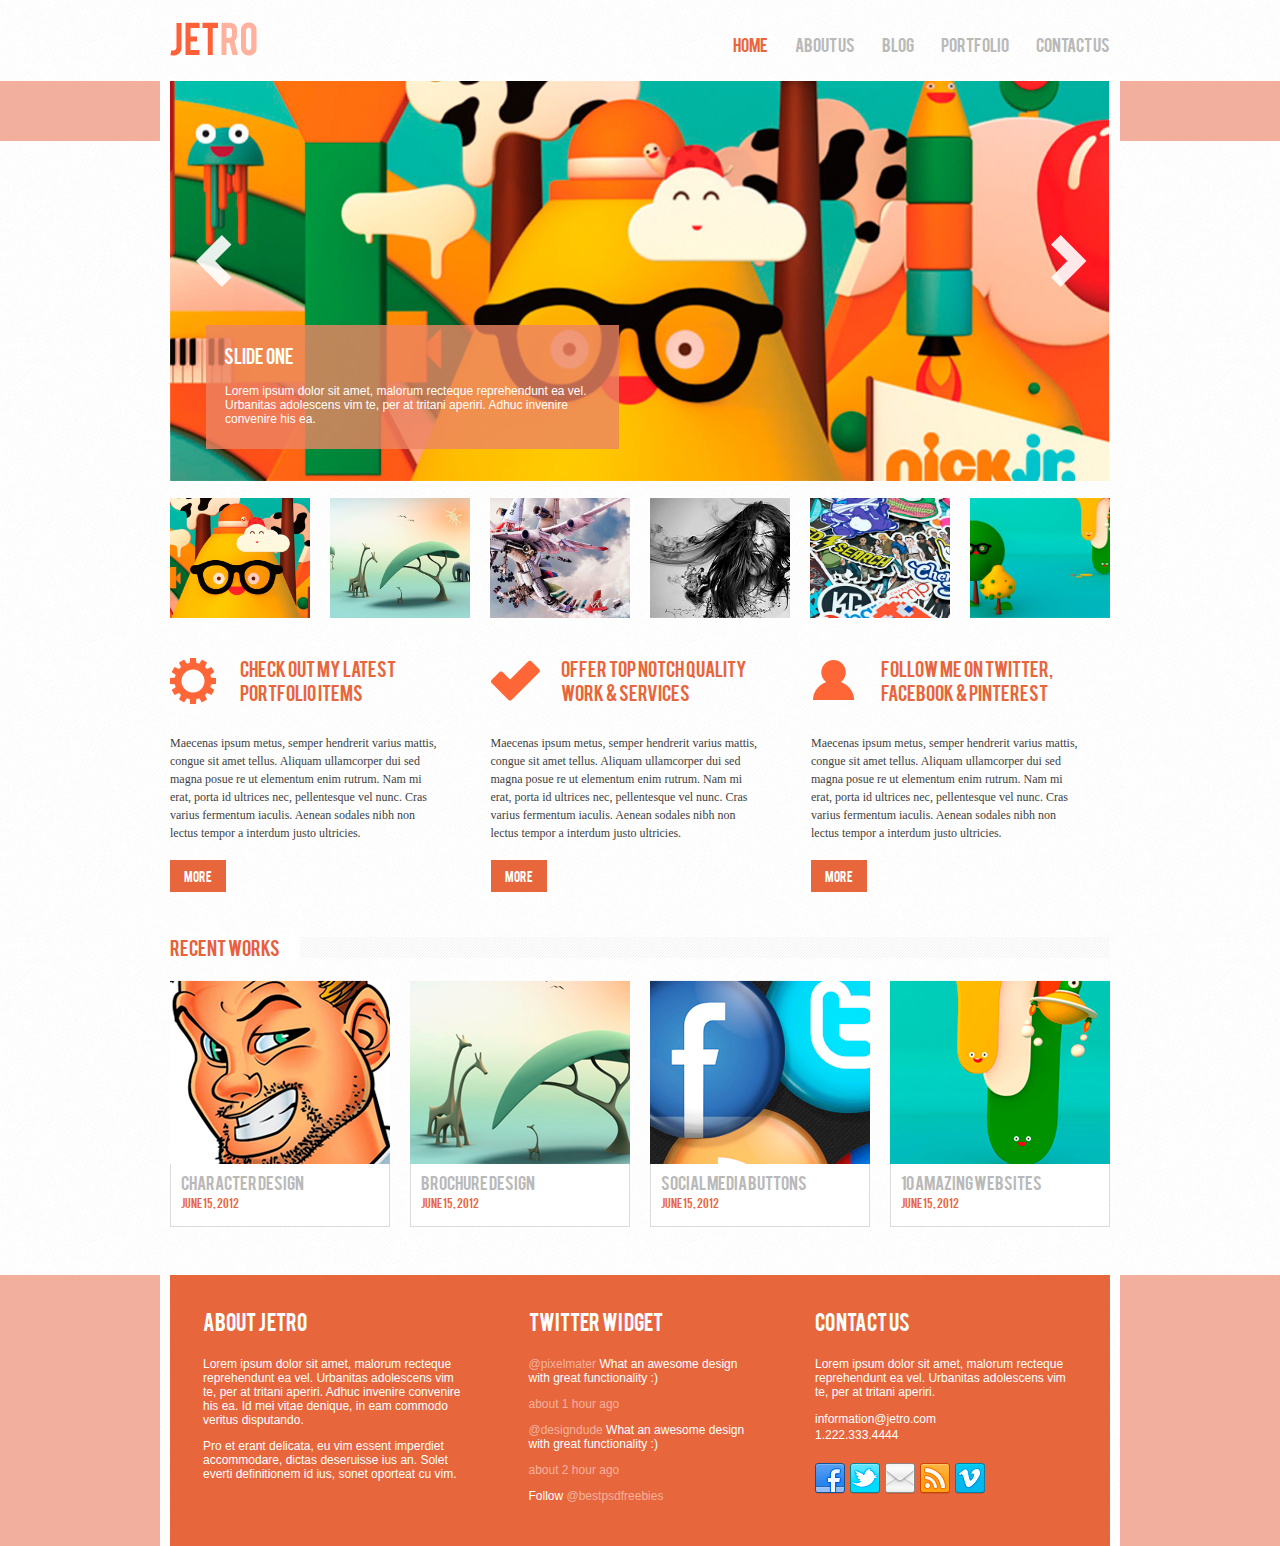
==== index.html @ a6ae61a0 "upload Jetro" ====
<!DOCTYPE html>
<html lang="en">

<head>
  <meta charset="UTF-8">
  <meta name="viewport" content="width=device-width, initial-scale=1.0">
  <title>Jetro</title>
  <link rel="stylesheet" href="css/normalize.css">
  <link rel="stylesheet" href="css/slick.css">
  <link rel="stylesheet" href="css/slick-theme.css">
  <link rel="stylesheet" href="css/fonts.css">
  <link rel="stylesheet" href="css/style.css">
  <link rel="stylesheet" href="css/media.css">
</head>

<body>

  <header class="header">
    <div class="container">
      <div class="header__inner">
        <a class="header__logo" href="#">
          <img class="header__image" src="./images/jetro.png" alt="Jetro">
        </a>
        <nav class="nav">
          <div class="nav__burger">
            <div class="nav__burger-row"></div>
            <div class="nav__burger-row"></div>
            <div class="nav__burger-row"></div>
          </div>
          <ul class="nav__list">
            <li class="nav__item">
              <a class="nav__link nav__link--active" href="#">Home</a>
            </li>
            <li class="nav__item">
              <a class="nav__link" href="#">About us</a>
            </li>
            <li class="nav__item">
              <a class="nav__link" href="#">Blog</a>
            </li>
            <li class="nav__item">
              <a class="nav__link" href="#">Portfolio</a>
            </li>
            <li class="nav__item">
              <a class="nav__link" href="#">Contact us</a>
            </li>
          </ul>
        </nav>
      </div>
    </div>
  </header>

  <section class="slider">
    <div class="container">
      <div class="slider__inner">
        <div class="slider-top">

          <div class="slider-top__item" style="background-image: url(images/_slider/slider-bg-1.jpg);">
            <div class="slider-top__text">
              <div class="slider-top__title">Slide one</div>
              <div class="slider-top__description">Lorem ipsum dolor sit amet, malorum recteque reprehendunt ea vel.
                Urbanitas adolescens vim te, per at tritani aperiri. Adhuc invenire convenire his ea.
              </div>
            </div>
          </div>
          <div class="slider-top__item" style="background-image: url(images/_slider/slider-bg-2.jpg);">
            <div class="slider-top__text">
              <div class="slider-top__title">Slide two</div>
              <div class="slider-top__description">Lorem ipsum dolor sit amet, malorum recteque reprehendunt ea vel.
                Urbanitas adolescens vim te, per at tritani aperiri. Adhuc invenire convenire his ea.
              </div>
            </div>
          </div>
          <div class="slider-top__item" style="background-image: url(images/_slider/slider-bg-3.jpg);">
            <div class="slider-top__text">
              <div class="slider-top__title">Slide three</div>
              <div class="slider-top__description">Lorem ipsum dolor sit amet, malorum recteque reprehendunt ea vel.
                Urbanitas adolescens vim te, per at tritani aperiri. Adhuc invenire convenire his ea.
              </div>
            </div>
          </div>
          <div class="slider-top__item" style="background-image: url(images/_slider/slider-bg-4.jpg);">
            <div class="slider-top__text">
              <div class="slider-top__title">Slide four</div>
              <div class="slider-top__description">Lorem ipsum dolor sit amet, malorum recteque reprehendunt ea vel.
                Urbanitas adolescens vim te, per at tritani aperiri. Adhuc invenire convenire his ea.
              </div>
            </div>
          </div>
          <div class="slider-top__item" style="background-image: url(images/_slider/slider-bg-5.jpg);">
            <div class="slider-top__text">
              <div class="slider-top__title">Slide five</div>
              <div class="slider-top__description">Lorem ipsum dolor sit amet, malorum recteque reprehendunt ea vel.
                Urbanitas adolescens vim te, per at tritani aperiri. Adhuc invenire convenire his ea.
              </div>
            </div>
          </div>
          <div class="slider-top__item" style="background-image: url(images/_slider/slider-bg-6.jpg);">
            <div class="slider-top__text">
              <div class="slider-top__title">Slide six</div>
              <div class="slider-top__description">Lorem ipsum dolor sit amet, malorum recteque reprehendunt ea vel.
                Urbanitas adolescens vim te, per at tritani aperiri. Adhuc invenire convenire his ea.
              </div>
            </div>
          </div>

        </div>
      </div>

      <div class="slider-bottom">

        <div class="slider-bottom__item">
          <div class="slider-bottom__img" style="background-image: url(images/_slider/slider-bg-1.jpg);"></div>
        </div>
        <div class="slider-bottom__item">
          <div class="slider-bottom__img" style="background-image: url(images/_slider/slider-bg-2.jpg);"></div>
        </div>
        <div class="slider-bottom__item">
          <div class="slider-bottom__img" style="background-image: url(images/_slider/slider-bg-3.jpg);"></div>
        </div>
        <div class="slider-bottom__item">
          <div class="slider-bottom__img" style="background-image: url(images/_slider/slider-bg-4.jpg);"></div>
        </div>
        <div class="slider-bottom__item">
          <div class="slider-bottom__img" style="background-image: url(images/_slider/slider-bg-5.jpg);"></div>
        </div>
        <div class="slider-bottom__item">
          <div class="slider-bottom__img" style="background-image: url(images/_slider/slider-bg-6.jpg);"></div>
        </div>

      </div>
    </div>
  </section>

  <section class="blogs">
    <div class="container">
      <div class="blogs__inner">

        <div class="blog">
          <div class="blog__title blog__title--logo-icon1">
            Check out my latest portfolio items
          </div>
          <p class="blog__text">
            Maecenas ipsum metus, semper hendrerit varius mattis, congue sit amet tellus. Aliquam ullamcorper dui sed
            magna posue re ut elementum enim rutrum. Nam mi erat, porta id ultrices nec, pellentesque vel nunc. Cras
            varius fermentum iaculis. Aenean sodales nibh non lectus tempor a interdum justo ultricies.
          </p>
          <a class="blog__btn" href="#">more</a>
        </div>

        <div class="blog">
          <div class="blog__title blog__title--logo-icon2">
            Offer Top Notch Quality Work & Services
          </div>
          <p class="blog__text">
            Maecenas ipsum metus, semper hendrerit varius mattis, congue sit amet tellus. Aliquam ullamcorper dui sed
            magna posue re ut elementum enim rutrum. Nam mi erat, porta id ultrices nec, pellentesque vel nunc. Cras
            varius fermentum iaculis. Aenean sodales nibh non lectus tempor a interdum justo ultricies.
          </p>
          <a class="blog__btn" href="#">more</a>
        </div>

        <div class="blog">
          <div class="blog__title blog__title--logo-icon3">
            Follow Me on Twitter, Facebook & Pinterest
          </div>
          <p class="blog__text">
            Maecenas ipsum metus, semper hendrerit varius mattis, congue sit amet tellus. Aliquam ullamcorper dui sed
            magna posue re ut elementum enim rutrum. Nam mi erat, porta id ultrices nec, pellentesque vel nunc. Cras
            varius fermentum iaculis. Aenean sodales nibh non lectus tempor a interdum justo ultricies.
          </p>
          <a class="blog__btn" href="#">more</a>
        </div>
      </div>
    </div>
  </section>

  <section class="works">
    <div class="container">
      <div class="works__title">
        <span class="works__span">Recent Works</span>
      </div>

      <div class="works__wrapper">

        <article class="work">
          <a href="#" class="work__link">
            <img class="work__img" src="./images/_works/img-1.png" alt="">
          </a>
          <div class="work__box">
            <a href="" class="work__name">
              Character Design
            </a>
            <time class="work__time" datetime="2012-06-15">June 15, 2012</time>
          </div>
        </article>

        <article class="work">
          <a href="#" class="work__link">
            <img class="work__img" src="./images/_works/img-2.png" alt="">
          </a>
          <div class="work__box">
            <a href="" class="work__name">
              Brochure Design
            </a>
            <time class="work__time" datetime="2012-06-15">June 15, 2012</time>
          </div>
        </article>

        <article class="work">
          <a href="#" class="work__link">
            <img class="work__img" src="./images/_works/img-3.png" alt="">
          </a>
          <div class="work__box">
            <a href="" class="work__name">
              Social Media Buttons
            </a>
            <time class="work__time" datetime="2012-06-15">June 15, 2012</time>
          </div>
        </article>

        <article class="work">
          <a href="#" class="work__link">
            <img class="work__img" src="./images/_works/img-4.png" alt="">
          </a>
          <div class="work__box">
            <a href="" class="work__name">
              10 Amazing Websites
            </a>
            <time class="work__time" datetime="2012-06-15">June 15, 2012</time>
          </div>
        </article>

      </div>
    </div>
  </section>

  <footer class="footer">
    <div class="container">
      <div class="footer__inner">

        <div class="footer__box footer__box--about">
          <div class="footer__title">
            About Jetro
          </div>
          <p class="footer__text">
            Lorem ipsum dolor sit amet, malorum recteque reprehendunt ea vel. Urbanitas adolescens vim te, per at
            tritani aperiri. Adhuc invenire convenire his ea. Id mei vitae denique, in eam commodo veritus disputando.
          </p>
          <p class="footer__text">
            Pro et erant delicata, eu vim essent imperdiet accommodare, dictas deseruisse ius an. Solet everti
            definitionem id ius, sonet oporteat cu vim.
          </p>
        </div>

        <div class="footer__box footer__box--twitter">
          <div class="footer__title">
            Twitter Widget
          </div>
          <p class="footer__text">
            <a class="footer__link" href="#">
              @pixelmater
            </a>
            What an awesome design with great functionality :)
          </p>
          <p class="footer__text">
            <span class="footer__span">about 1 hour ago</span>
          </p>
          <p class="footer__text">
            <a class="footer__link" href="#">
              @designdude
            </a>
            What an awesome design with great functionality :)</p>
          <p class="footer__text">
            <span class="footer__span">about 2 hour ago</span>
          </p>
          <p class="footer__text">
            Follow
            <a class="footer__link" href="#">
              @bestpsdfreebies
            </a>
          </p>
        </div>

        <div class="footer__box footer__box--contact">
          <div class="footer__title">
            Contact Us
          </div>
          <p class="footer__text">
            Lorem ipsum dolor sit amet, malorum recteque reprehendunt ea vel. Urbanitas adolescens vim te, per at
            tritani aperiri.
          </p>
          <address class="footer__address">
            <a class="footer__contact" href="mailto:information@jetro.com">information@jetro.com</a>
            <a class="footer__contact" href="tel:12223334444">1.222.333.4444</a>
          </address>

          <ul class="footer__social-list">
            <li class="footer__social-item">
              <a href="#" class="footer__link">
                <img src="./images/_footer/facebook.png" alt="" class="footer__img"></a>
            </li>
            <li class="footer__social-item">
              <a href="#" class="footer__link">
                <img src="./images/_footer/twitter.png" alt="" class="footer__img"></a>
            </li>
            <li class="footer__social-item">
              <a href="#" class="footer__link">
                <img src="./images/_footer/email.png" alt="" class="footer__img"></a>
            </li>
            <li class="footer__social-item">
              <a href="#" class="footer__link">
                <img src="./images/_footer/rss.png" alt="" class="footer__img"></a>
            </li>
            <li class="footer__social-item">
              <a href="#" class="footer__link">
                <img src="./images/_footer/vimeo.png" alt="" class="footer__img"></a>
            </li>
          </ul>
        </div>

      </div>
    </div>

  </footer>

  <script src="https://ajax.googleapis.com/ajax/libs/jquery/3.5.1/jquery.min.js"></script>
  <script src="js/slick.min.js"></script>
  <script src="js/main.js"></script>

</body>

</html>
---- css/fonts.css ----
@font-face {
  font-family: 'Bebas';
  src: url('../fonts/Bebas.woff2') format('woff2'),
    url('../fonts/Bebas.woff') format('woff'),
    url('../fonts/Bebas.ttf') format('truetype');
  font-weight: normal;
  font-style: normal;
  font-display: swap;
}

@font-face {
  font-family: 'HelveticaNeue';
  src: url('../fonts/HelveticaNeue.woff2') format('woff2'),
    url('../fonts/HelveticaNeue.woff') format('woff'),
    url('../fonts/HelveticaNeue.ttf') format('truetype');
  font-weight: normal;
  font-style: normal;
  font-display: swap;
}
---- css/style.css ----
html {
  box-sizing: border-box;
}

*,
*::before,
*::after {
  box-sizing: inherit;
}

body {
  font-family: 'Bebas', sans-serif;
  background: url(../images/background.png);
}

a {
  text-decoration: none;
}

/*  Header */

.nav__burger {
  width: 30px;
  display: none;
}

.nav__burger-row {
  width: 100%;
  background-color: #b9b9b9;
  height: 4px;
  margin-bottom: 4px;
}

.nav__list {
  list-style: none;
  margin: 0;
  padding: 0;
}

.nav__item {
  display: inline-block;
}

.nav__link {
  color: #000000;
  display: inline-block;
  text-decoration: none;
}

.header__inner {
  display: flex;
  justify-content: space-between;
  align-items: flex-start;
}

.container {
  max-width: 960px;
  margin: 0 auto;
  padding: 0px 10px;
}

.header__logo {
  height: 78px;
}

.header__image {
  padding-top: 22px;
}

.nav__item+.nav__item {
  margin-left: 26px;
}

.nav__link {
  font-family: 'Bebas', sans-serif;
  font-size: 16px;
  text-transform: uppercase;
  padding-top: 35px;
  padding-bottom: 28px;
  color: #b9b9b9;
  transition: all 0.5s;
}

.nav__link--active,
.nav__link:hover {
  color: #e8663c;
}


/* End Header */

/* Slider */

.slider {
  overflow: hidden;
}

.slider__inner {
  position: relative;
}

.footer__inner:before,
.footer__inner:after,
.slider__inner:before,
.slider__inner:after {
  content: '';
  position: absolute;
  height: 100%;
  width: 100vw;
  background-color: #f3af9d;
  top: 0;
}

.slider__inner:before,
.slider__inner:after {
  height: 60px;
}

.slider__inner:before,
.footer__inner:before {
  left: 10px;
  margin-left: 100%;
}

.slider__inner:after,
.footer__inner:after {
  right: 10px;
  margin-right: 100%;
}

.slider-top {
  position: relative;
  margin-bottom: 17px;
}

.slick-arrow {
  position: absolute;
  top: 180px;
  width: 36px;
  height: 52px;
  z-index: 10;
}

.slick-arrow:before {
  display: none;
}

.slick-prev {
  left: 26px;
}

.slick-next {
  right: 23px;
}

.slider-top__item {
  position: relative;
  min-height: 400px;
  background-size: cover;
  background-position: center;
  background-repeat: no-repeat;

}

.slider-top__text {
  position: absolute;
  bottom: 32px;
  left: 36px;
  background: #000000;
  max-width: 413px;
  min-height: 124px;
  background-color: rgba(236, 132, 99, 0.8);
  text-align: left;
  z-index: 8;
}

.slider-top__title {
  padding: 20px 0px 10px 18px;
  font-size: 18px;
  text-transform: uppercase;
  color: #ffffff;
}

.slider-top__description {
  padding-top: 9px;
  padding-left: 19px;
  padding-bottom: 19px;
  font-family: 'Helvetica Neue', sans-serif;
  font-size: 12px;
  text-transform: none;
  color: #ffffff;
}

.slider-bottom .slick-track {
  transform: translate3d(0px, 0px, 0px) !important;
}

.slider-bottom .slick-slide {
  max-width: 140px;
}

.slider-bottom__item {
  margin-right: 20px;
}

.slider-bottom__img {
  width: 140px;
  height: 120px;
  background-size: cover;
  background-position: center;
  background-repeat: no-repeat;
}

/* End Slider */

/* Items Blog */

.blogs {
  padding: 35px 0px 45px;
  line-height: 24px;
}

.blogs__inner {
  display: flex;
  justify-content: space-between;
}

.blog {
  max-width: 299px;
}

.blog__title {
  position: relative;
  padding: 3px 0 0 70px;
  margin-bottom: 30px;
  font-size: 18px;
  color: #e8663c;
  text-transform: uppercase;
}

.blog__title--logo-icon1:before {
  content: '';
  position: absolute;
  top: 5px;
  left: 0;
  width: 100%;
  height: 100%;
  background-repeat: no-repeat;
  background-image: url(../images/_blog/icon-1.png);
}

.blog__title--logo-icon2:before {

  content: '';
  position: absolute;
  top: 7px;
  left: 0;
  width: 100%;
  height: 100%;
  background-repeat: no-repeat;
  background-image: url(../images/_blog/icon-2.png);
}

.blog__title--logo-icon3:before {
  content: '';
  position: absolute;
  top: 7px;
  left: 2px;
  width: 100%;
  height: 100%;
  background-repeat: no-repeat;
  background-image: url(../images/_blog/icon-3.png);
}


.blog__text {
  margin-bottom: 18px;
  font-size: 12px;
  font-family: "Helvetica Neue";
  color: #414141;
  line-height: 18px;
  max-width: 275px;
}

.blog__btn {
  display: inline-block;
  padding: 4px 14px;
  text-decoration: none;
  background-color: #e8663c;
  text-transform: uppercase;
  font-size: 12px;
  color: #ffffff;
  transition: all 0.3s;
}

.blog__btn:hover {
  box-shadow: 3px 3px 9px 0px #e8663c8a;
  color: #000000;
}

/* End Itens Blog */

/* Works */

.works__wrapper {
  display: flex;
  justify-content: space-between;
}

.works__title {
  font-size: 18px;
  color: #e8603c;
  text-transform: uppercase;
  margin-bottom: 22px;
  background-image: url(../images/_works/line.jpg);
}

.works__span {
  background-color: #ffffff;
  padding-right: 20px;
}

.work__link {
  display: block;
}

.work__img {
  display: block;
  transition: all 0.3s;
}

.work__link:hover {
  background-color: rgba(255, 255, 255, 0.438);
}

.work__box {
  background-color: #ffffff;
  border: 1px solid #dbdbdb;
  border-top: none;
  padding: 9px 0px 14px 10px;
  margin-bottom: 48px;
  text-transform: uppercase;
  line-height: 18px;
}

.work__name {
  font-size: 16px;
  color: #b9b9b9;
  text-decoration: none;
  transition: all 0.2s;
}

.work__name:hover {
  color: #525252;

}

.work__time {
  display: block;
  font-size: 11px;
  padding-top: 3px;
  color: #e8663c;
}

/* End Works */

/* Footer */


.footer {
  font-size: 12px;
  font-family: "Helvetica Neue", sans-serif;
  color: #ffffff;
  overflow: hidden;
}

.footer__inner {
  position: relative;
  display: flex;
  justify-content: space-between;
  background-color: #e8663c;
  padding: 35px 30px 31px 33px;

}

.footer__box--about {
  max-width: 265px;
}

.footer__title {
  color: #ffffff;
  text-transform: uppercase;
  font-family: "Bebas", sans-serif;
  font-size: 20px;
  padding-bottom: 24px;
}

.footer__text {
  margin-top: 0;
  line-height: 14px;
}

.footer__box--twitter {
  display: flex;
  flex-direction: column;
  max-width: 226px;
}

.footer__box--contact {
  max-width: 265px;
}

.footer__link,
.footer__span {
  color: #f3b29d;
  transition: all 0.3s;
}

.footer__link:hover {
  color: #ffffff;
}

.footer__address {
  font-style: normal;
}

.footer__contact {
  display: block;
  padding-top: 2px;
  color: #ffffff;
  transition: all 0.3s;
}

.footer__contact:hover {
  color: #000000;
}

.footer__social {
  padding-top: 19px;
  transition: all 0.3s;
}

.footer__social-list {
  display: flex;
  list-style-type: none;
  padding: 0;
  margin-top: 20px;
}

.footer__social-item+.footer__social-item {
  padding-left: 5px;
}


/*  End Footer */
---- css/media.css ----
@media (max-width: 991px) {
  .nav__burger {
    display: block;
    margin-top: 35px;
  }

  .nav__list {
    display: none;
    position: absolute;
    z-index: 3;
    top: 77px;
    left: 0;
    right: 0;
    width: 100%;
    background: url(../images/background.png);
    border-bottom: 5px solid #f0924f;
  }

  .nav__item {
    display: block;
    text-align: center;
    margin-left: 0;
    border-top: 1px solid #f2a66f;
  }

  .nav__item+.nav__item {
    margin-left: 0;
  }

  .nav__link {
    padding-top: 20px;
    padding-bottom: 20px;
  }

  .slider-bottom {
    display: none;
  }

  .slick-dots li button:before {
    font-size: 30px;
    color: #b9b9b9;
  }

  .slick-dots li.slick-active button:before {
    opacity: 0.8;
    color: #e8663c;
  }



  .blog {
    margin-right: 20px;
  }

  .works__wrapper {
    justify-content: space-around;
    flex-wrap: wrap;
  }



  .work {
    width: 45%;
  }


  .work__img {

    width: 100%;

  }

  .footer__box {
    padding-right: 20px;
  }


}



/* Стили для маленьких экранов (дисплей максимум 767 пикселей) */
@media (max-width: 767px) {}

/* Стили для очень маленьких экранов (дисплей максимум 575 пикселей) */
@media (max-width: 575px) {
  .slider-top__text {
    bottom: 0;
    left: 0px;
    max-width: 100%;
    padding-right: 19px;
  }

  .blogs__inner {
    justify-content: center;
    flex-wrap: wrap;
  }

  .blogs {
    padding-top: 0;

  }

  .blog {
    max-width: 100%;
    margin: 0;
  }

  .blog__title {
    padding: 24px 0 0 70px;
    margin: 0;

  }

  .blog__text {
    max-width: 100%;
  }

  .blog__btn {
    margin-bottom: 20px;
  }

  .footer__inner {
    flex-direction: column;
  }

  .footer__box {
    padding-right: 0;
    padding-bottom: 10px;
  }


  .footer__box--about,
  .footer__box--twitter,
  .footer__box--contact {
    max-width: 100%;
  }

}

@media (max-width: 435px) {
  .blog__title--logo-icon3:before {
    top: 30px;

  }
}


@media (max-width: 410px) {
  .blog__title--logo-icon2:before {
    top: 30px;

  }
}

@media (max-width: 375px) {
  .blog__title--logo-icon1:before {
    top: 24px;

  }
}
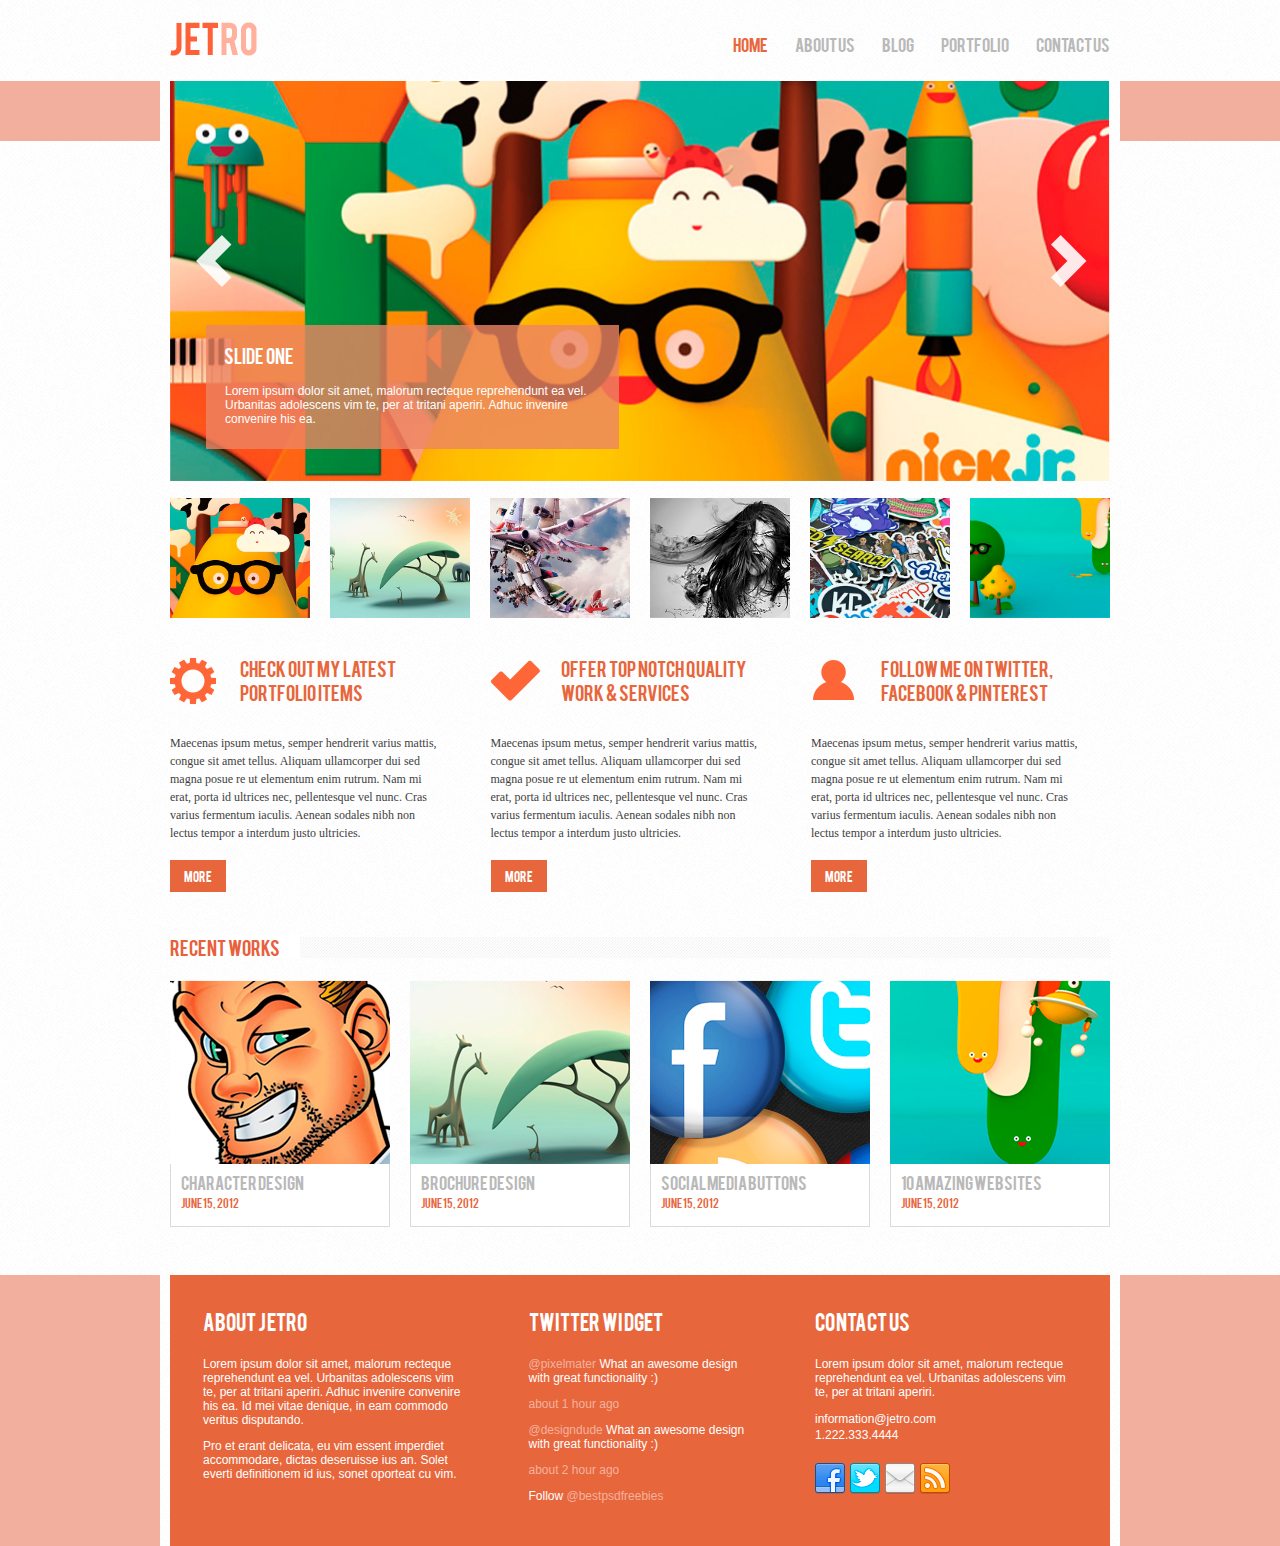
==== commit 0cafc7d7: "fixed adress to img" ====
--- a/index.html
+++ b/index.html
@@ -54,7 +54,7 @@
       <div class="slider__inner">
         <div class="slider-top">
 
-          <div class="slider-top__item" style="background-image: url(images/_slider/slider-bg-1.jpg);">
+          <div class="slider-top__item" style="background-image: url(images/slider/slider-bg-1.jpg);">
             <div class="slider-top__text">
               <div class="slider-top__title">Slide one</div>
               <div class="slider-top__description">Lorem ipsum dolor sit amet, malorum recteque reprehendunt ea vel.
@@ -62,7 +62,7 @@
               </div>
             </div>
           </div>
-          <div class="slider-top__item" style="background-image: url(images/_slider/slider-bg-2.jpg);">
+          <div class="slider-top__item" style="background-image: url(images/slider/slider-bg-2.jpg);">
             <div class="slider-top__text">
               <div class="slider-top__title">Slide two</div>
               <div class="slider-top__description">Lorem ipsum dolor sit amet, malorum recteque reprehendunt ea vel.
@@ -70,7 +70,7 @@
               </div>
             </div>
           </div>
-          <div class="slider-top__item" style="background-image: url(images/_slider/slider-bg-3.jpg);">
+          <div class="slider-top__item" style="background-image: url(images/slider/slider-bg-3.jpg);">
             <div class="slider-top__text">
               <div class="slider-top__title">Slide three</div>
               <div class="slider-top__description">Lorem ipsum dolor sit amet, malorum recteque reprehendunt ea vel.
@@ -78,7 +78,7 @@
               </div>
             </div>
           </div>
-          <div class="slider-top__item" style="background-image: url(images/_slider/slider-bg-4.jpg);">
+          <div class="slider-top__item" style="background-image: url(images/slider/slider-bg-4.jpg);">
             <div class="slider-top__text">
               <div class="slider-top__title">Slide four</div>
               <div class="slider-top__description">Lorem ipsum dolor sit amet, malorum recteque reprehendunt ea vel.
@@ -86,7 +86,7 @@
               </div>
             </div>
           </div>
-          <div class="slider-top__item" style="background-image: url(images/_slider/slider-bg-5.jpg);">
+          <div class="slider-top__item" style="background-image: url(images/slider/slider-bg-5.jpg);">
             <div class="slider-top__text">
               <div class="slider-top__title">Slide five</div>
               <div class="slider-top__description">Lorem ipsum dolor sit amet, malorum recteque reprehendunt ea vel.
@@ -94,7 +94,7 @@
               </div>
             </div>
           </div>
-          <div class="slider-top__item" style="background-image: url(images/_slider/slider-bg-6.jpg);">
+          <div class="slider-top__item" style="background-image: url(images/slider/slider-bg-6.jpg);">
             <div class="slider-top__text">
               <div class="slider-top__title">Slide six</div>
               <div class="slider-top__description">Lorem ipsum dolor sit amet, malorum recteque reprehendunt ea vel.
@@ -109,22 +109,22 @@
       <div class="slider-bottom">
 
         <div class="slider-bottom__item">
-          <div class="slider-bottom__img" style="background-image: url(images/_slider/slider-bg-1.jpg);"></div>
-        </div>
-        <div class="slider-bottom__item">
-          <div class="slider-bottom__img" style="background-image: url(images/_slider/slider-bg-2.jpg);"></div>
-        </div>
-        <div class="slider-bottom__item">
-          <div class="slider-bottom__img" style="background-image: url(images/_slider/slider-bg-3.jpg);"></div>
-        </div>
-        <div class="slider-bottom__item">
-          <div class="slider-bottom__img" style="background-image: url(images/_slider/slider-bg-4.jpg);"></div>
-        </div>
-        <div class="slider-bottom__item">
-          <div class="slider-bottom__img" style="background-image: url(images/_slider/slider-bg-5.jpg);"></div>
-        </div>
-        <div class="slider-bottom__item">
-          <div class="slider-bottom__img" style="background-image: url(images/_slider/slider-bg-6.jpg);"></div>
+          <div class="slider-bottom__img" style="background-image: url(images/slider/slider-bg-1.jpg);"></div>
+        </div>
+        <div class="slider-bottom__item">
+          <div class="slider-bottom__img" style="background-image: url(images/slider/slider-bg-2.jpg);"></div>
+        </div>
+        <div class="slider-bottom__item">
+          <div class="slider-bottom__img" style="background-image: url(images/slider/slider-bg-3.jpg);"></div>
+        </div>
+        <div class="slider-bottom__item">
+          <div class="slider-bottom__img" style="background-image: url(images/slider/slider-bg-4.jpg);"></div>
+        </div>
+        <div class="slider-bottom__item">
+          <div class="slider-bottom__img" style="background-image: url(images/slider/slider-bg-5.jpg);"></div>
+        </div>
+        <div class="slider-bottom__item">
+          <div class="slider-bottom__img" style="background-image: url(images/slider/slider-bg-6.jpg);"></div>
         </div>
 
       </div>
@@ -184,7 +184,7 @@
 
         <article class="work">
           <a href="#" class="work__link">
-            <img class="work__img" src="./images/_works/img-1.png" alt="">
+            <img class="work__img" src="images/works/img-1.png" alt="">
           </a>
           <div class="work__box">
             <a href="" class="work__name">
@@ -196,7 +196,7 @@
 
         <article class="work">
           <a href="#" class="work__link">
-            <img class="work__img" src="./images/_works/img-2.png" alt="">
+            <img class="work__img" src="images/works/img-2.png" alt="">
           </a>
           <div class="work__box">
             <a href="" class="work__name">
@@ -208,7 +208,7 @@
 
         <article class="work">
           <a href="#" class="work__link">
-            <img class="work__img" src="./images/_works/img-3.png" alt="">
+            <img class="work__img" src="images/works/img-3.png" alt="">
           </a>
           <div class="work__box">
             <a href="" class="work__name">
@@ -220,7 +220,7 @@
 
         <article class="work">
           <a href="#" class="work__link">
-            <img class="work__img" src="./images/_works/img-4.png" alt="">
+            <img class="work__img" src="images/works/img-4.png" alt="">
           </a>
           <div class="work__box">
             <a href="" class="work__name">
@@ -297,23 +297,23 @@
           <ul class="footer__social-list">
             <li class="footer__social-item">
               <a href="#" class="footer__link">
-                <img src="./images/_footer/facebook.png" alt="" class="footer__img"></a>
-            </li>
-            <li class="footer__social-item">
-              <a href="#" class="footer__link">
-                <img src="./images/_footer/twitter.png" alt="" class="footer__img"></a>
-            </li>
-            <li class="footer__social-item">
-              <a href="#" class="footer__link">
-                <img src="./images/_footer/email.png" alt="" class="footer__img"></a>
-            </li>
-            <li class="footer__social-item">
-              <a href="#" class="footer__link">
-                <img src="./images/_footer/rss.png" alt="" class="footer__img"></a>
-            </li>
-            <li class="footer__social-item">
-              <a href="#" class="footer__link">
-                <img src="./images/_footer/vimeo.png" alt="" class="footer__img"></a>
+                <img src="images/footer/facebook.png" alt="" class="footer__img"></a>
+            </li>
+            <li class="footer__social-item">
+              <a href="#" class="footer__link">
+                <img src="images/footer/twitter.png" alt="" class="footer__img"></a>
+            </li>
+            <li class="footer__social-item">
+              <a href="#" class="footer__link">
+                <img src="images/footer/email.png" alt="" class="footer__img"></a>
+            </li>
+            <li class="footer__social-item">
+              <a href="#" class="footer__link">
+                <img src="images/footer/rss.png" alt="" class="footer__img"></a>
+            </li>
+            <li class="footer__social-item">
+              <a href="#" class="footer__link">
+                <img src="/images/" alt="" class="footer__img"></a>
             </li>
           </ul>
         </div>
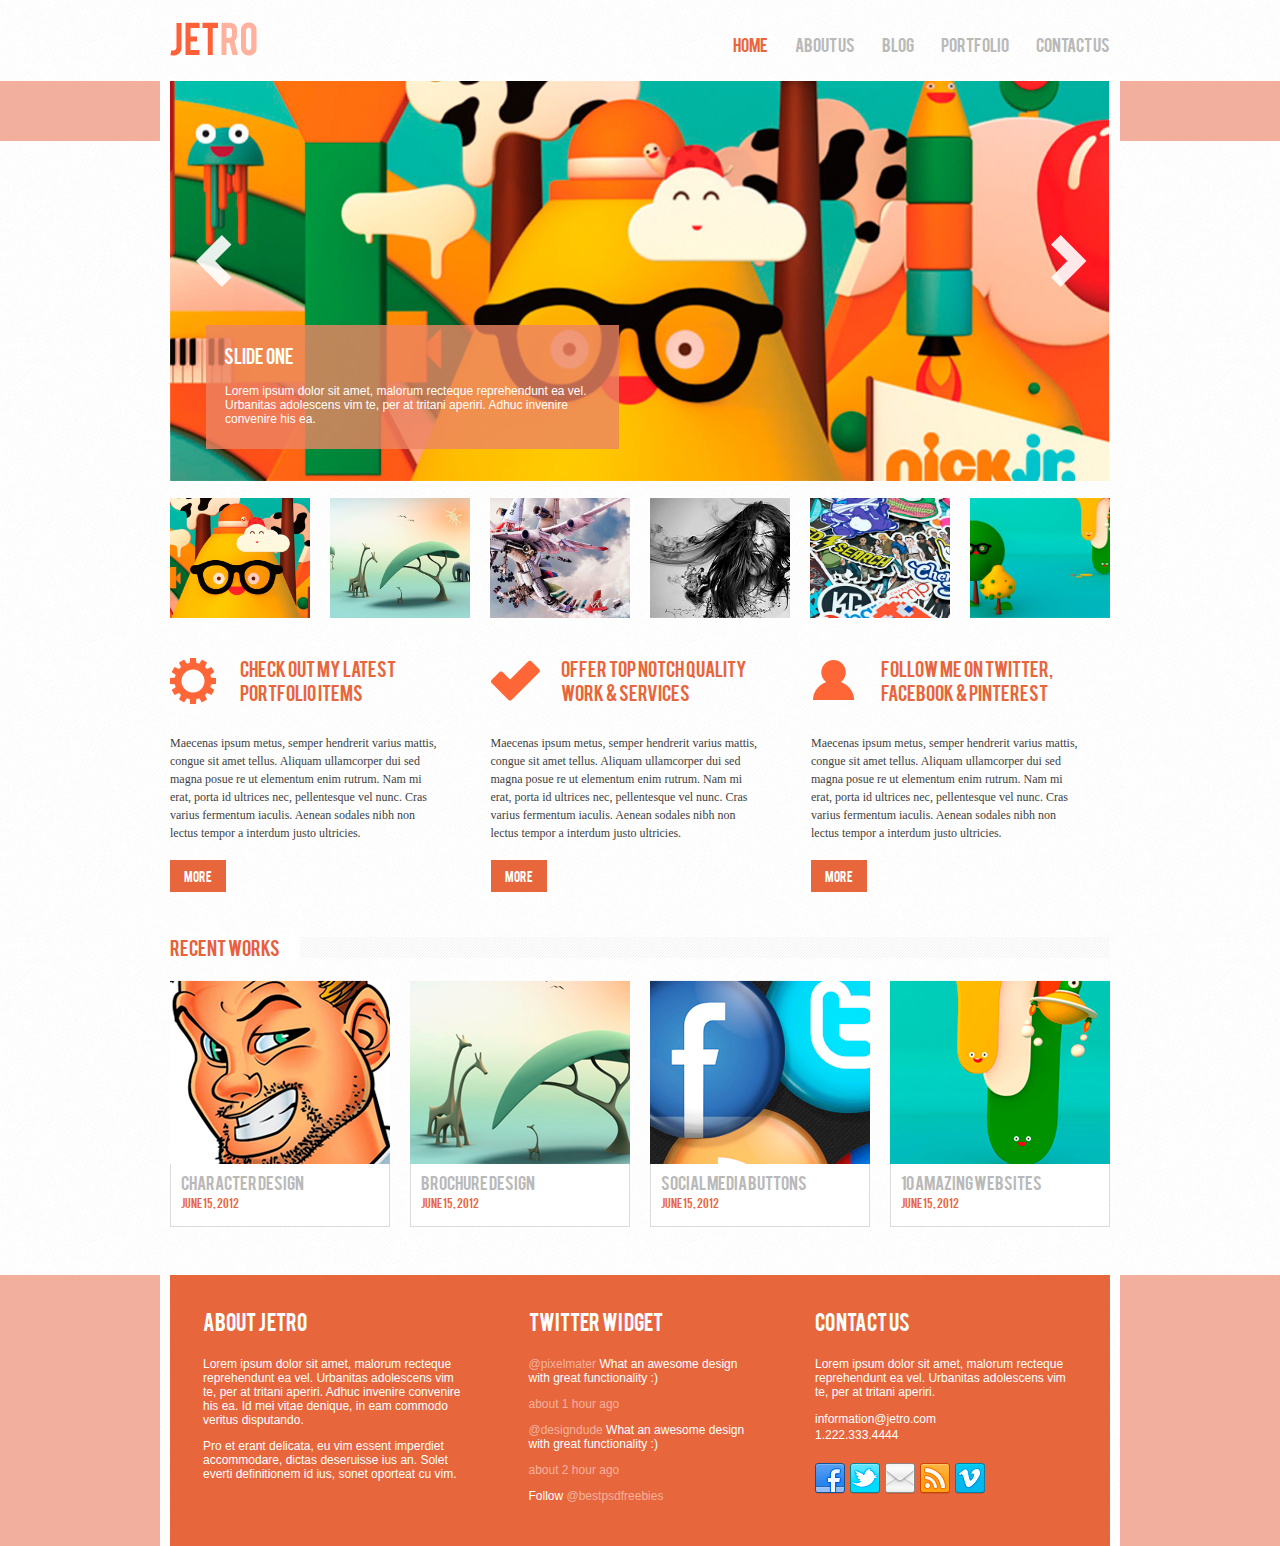
==== commit e299a9ec: "vimeo" ====
--- a/index.html
+++ b/index.html
@@ -313,7 +313,7 @@
             </li>
             <li class="footer__social-item">
               <a href="#" class="footer__link">
-                <img src="/images/" alt="" class="footer__img"></a>
+                <img src="images/footer/vimeo.png" alt="" class="footer__img"></a>
             </li>
           </ul>
         </div>
--- a/css/style.css
+++ b/css/style.css
@@ -246,7 +246,7 @@
   width: 100%;
   height: 100%;
   background-repeat: no-repeat;
-  background-image: url(../images/_blog/icon-1.png);
+  background-image: url(../images/blog/icon-1.png);
 }
 
 .blog__title--logo-icon2:before {
@@ -258,7 +258,7 @@
   width: 100%;
   height: 100%;
   background-repeat: no-repeat;
-  background-image: url(../images/_blog/icon-2.png);
+  background-image: url(../images/blog/icon-2.png);
 }
 
 .blog__title--logo-icon3:before {
@@ -269,7 +269,7 @@
   width: 100%;
   height: 100%;
   background-repeat: no-repeat;
-  background-image: url(../images/_blog/icon-3.png);
+  background-image: url(../images/blog/icon-3.png);
 }
 
 
@@ -312,7 +312,7 @@
   color: #e8603c;
   text-transform: uppercase;
   margin-bottom: 22px;
-  background-image: url(../images/_works/line.jpg);
+  background-image: url(../images/works/line.jpg);
 }
 
 .works__span {
